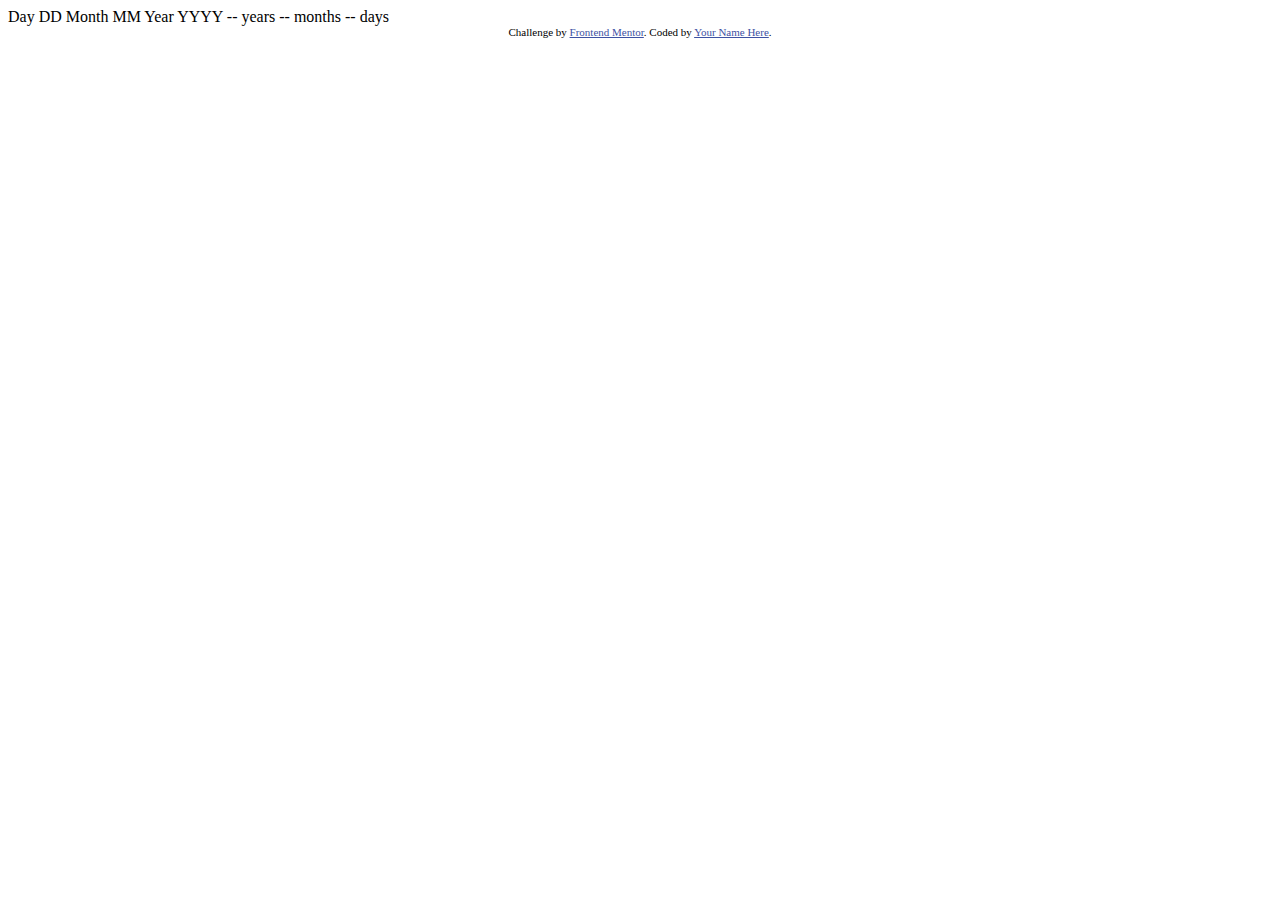
==== age-calculator-app-main/index.html @ f9dd013a "adicionando pasta" ====
<!DOCTYPE html>
<html lang="en">
<head>
  <meta charset="UTF-8">
  <meta name="viewport" content="width=device-width, initial-scale=1.0"> <!-- displays site properly based on user's device -->

  <link rel="icon" type="image/png" sizes="32x32" href="./assets/images/favicon-32x32.png">
  
  <title>Frontend Mentor | Age calculator app</title>

  <!-- Feel free to remove these styles or customise in your own stylesheet 👍 -->
  <style>
    .attribution { font-size: 11px; text-align: center; }
    .attribution a { color: hsl(228, 45%, 44%); }
  </style>
</head>
<body>

  Day
  DD

  Month
  MM

  Year
  YYYY

  -- years
  -- months
  -- days
  
  <div class="attribution">
    Challenge by <a href="https://www.frontendmentor.io?ref=challenge" target="_blank">Frontend Mentor</a>. 
    Coded by <a href="#">Your Name Here</a>.
  </div>
</body>
</html>
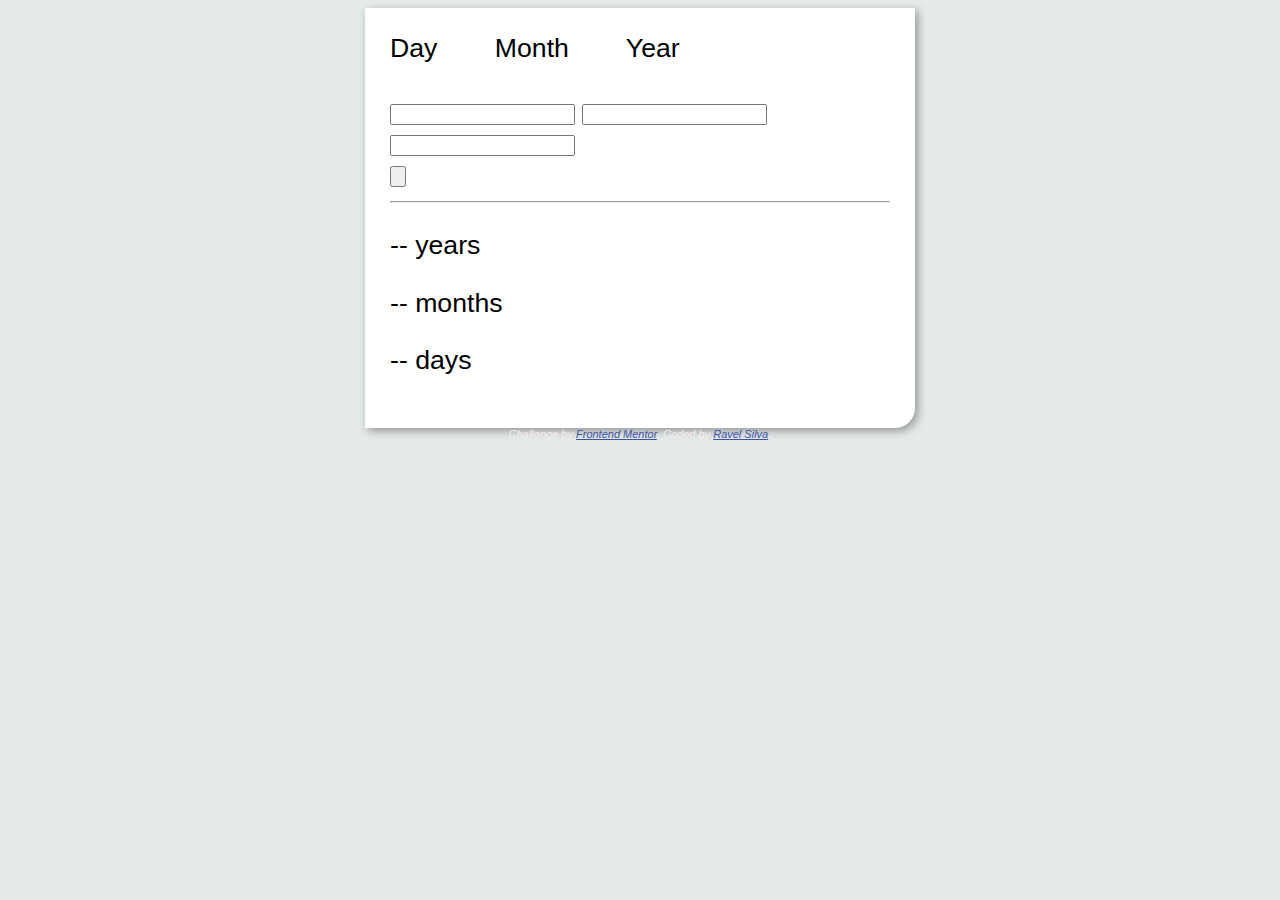
==== commit 15a118c5: "estilo css" ====
--- a/age-calculator-app-main/index.html
+++ b/age-calculator-app-main/index.html
@@ -7,31 +7,43 @@
   <link rel="icon" type="image/png" sizes="32x32" href="./assets/images/favicon-32x32.png">
   
   <title>Frontend Mentor | Age calculator app</title>
-
+  <link rel="stylesheet" href="estilo.css">
   <!-- Feel free to remove these styles or customise in your own stylesheet 👍 -->
   <style>
+    
     .attribution { font-size: 11px; text-align: center; }
     .attribution a { color: hsl(228, 45%, 44%); }
   </style>
 </head>
 <body>
+ 
 
-  Day
-  DD
 
-  Month
-  MM
 
-  Year
-  YYYY
+<section>
 
-  -- years
-  -- months
-  -- days
-  
-  <div class="attribution">
+  <div>
+    
+    <div style="word-spacing: 50px;">Day  Month Year </div>
+    <br>
+    <input type="number" id="dia" value="dia" > 
+    <input type="number" id="mes" value="mes"> 
+   <input type="number" id="ano" value="ano">
+   <br>
+   <input type="button" id="verificar" value= ''>
+
+   <hr>
+    <p>-- years</p>
+   <p> -- months</p>
+    <p>-- days</p>
+  </div>
+</section>
+
+<footer>
+<div class="attribution">
     Challenge by <a href="https://www.frontendmentor.io?ref=challenge" target="_blank">Frontend Mentor</a>. 
-    Coded by <a href="#">Your Name Here</a>.
+    Coded by <a href="#">Ravel Silva</a>.
   </div>
+</footer>  
 </body>
 </html>--- a/age-calculator-app-main/estilo.css
+++ b/age-calculator-app-main/estilo.css
@@ -0,0 +1,31 @@
+body {
+    background: rgb(229, 234, 235);
+    font: normal 20pt Arial;
+
+}
+header {
+
+    color: white;
+    text-align: center;
+}
+section {
+    
+    background: white;
+    border-bottom-right-radius: 20px;
+    padding: 25px;
+    width: 500px;
+    margin: auto;
+    box-shadow: 3px 3px 10px rgba(0, 0, 0, 0.363);
+    font-family: ;
+
+}
+
+div {
+    font-family: Verdana, Geneva, Tahoma, sans-serif;
+}
+footer {
+    color: rgb(247, 237, 237);
+    text-align: center;
+    font-style: italic;
+
+}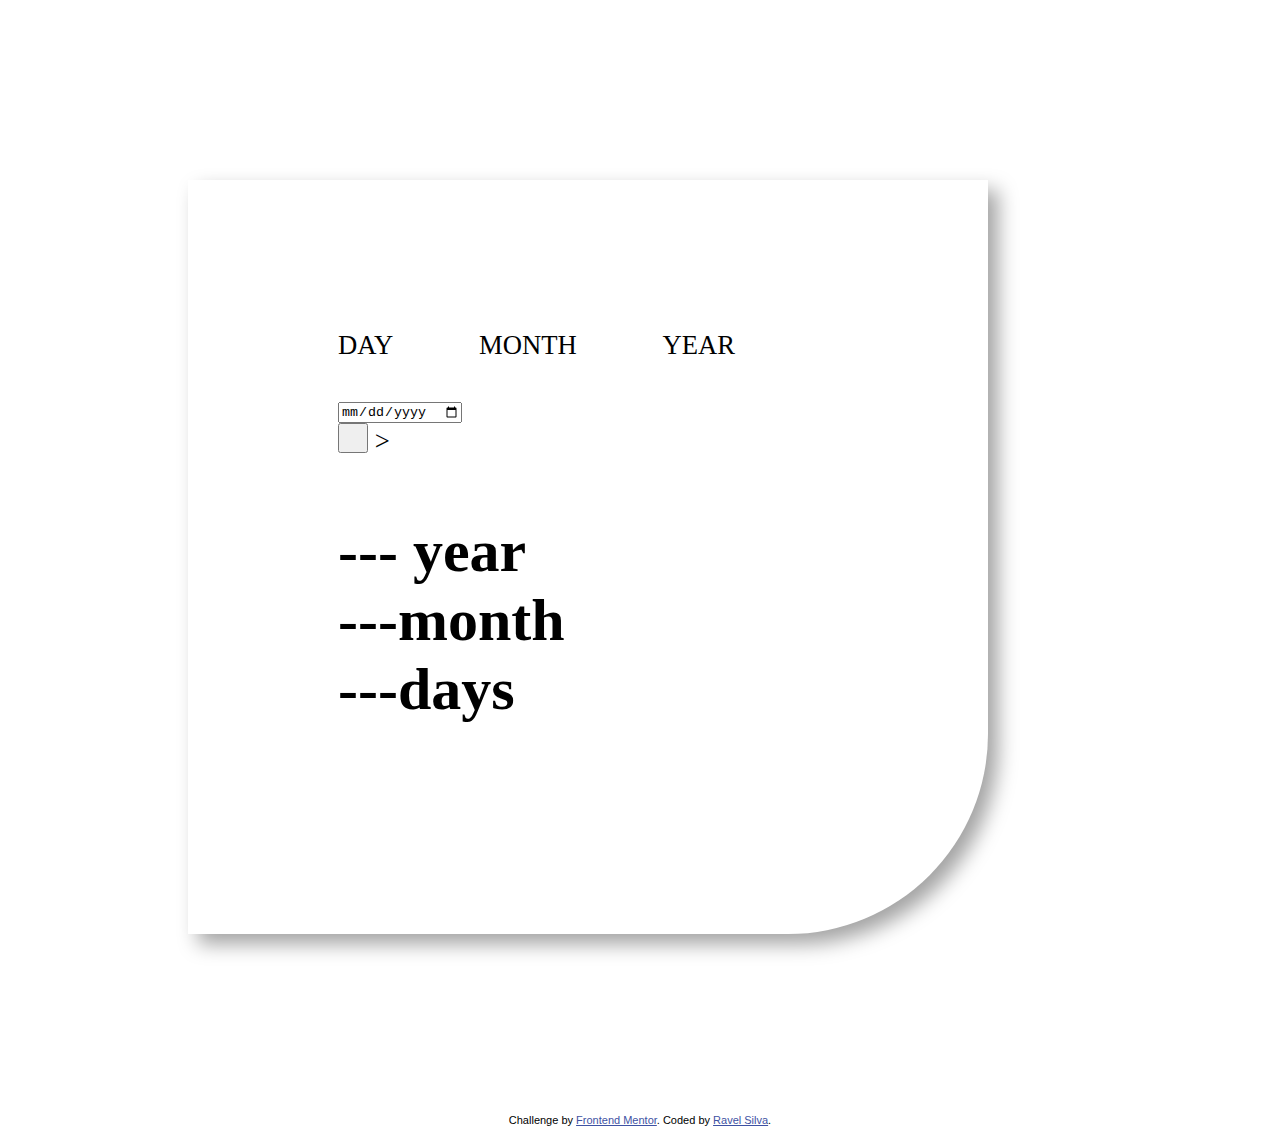
==== commit cb26b28d: "inclusao de js" ====
--- a/age-calculator-app-main/index.html
+++ b/age-calculator-app-main/index.html
@@ -1,4 +1,4 @@
-<!DOCTYPE html>
+ <!DOCTYPE html>
 <html lang="en">
 <head>
   <meta charset="UTF-8">
@@ -8,12 +8,8 @@
   
   <title>Frontend Mentor | Age calculator app</title>
   <link rel="stylesheet" href="estilo.css">
-  <!-- Feel free to remove these styles or customise in your own stylesheet 👍 -->
-  <style>
-    
-    .attribution { font-size: 11px; text-align: center; }
-    .attribution a { color: hsl(228, 45%, 44%); }
-  </style>
+ 
+ 
 </head>
 <body>
  
@@ -24,18 +20,21 @@
 
   <div>
     
-    <div style="word-spacing: 50px;">Day  Month Year </div>
+    <div style="word-spacing: 80px;">DAY  MONTH YEAR </div>
     <br>
-    <input type="number" id="dia" value="dia" > 
-    <input type="number" id="mes" value="mes"> 
-   <input type="number" id="ano" value="ano">
+    <input type="date"  id="date"> 
+  
    <br>
-   <input type="button" id="verificar" value= ''>
+   <button id="click" onclick="calculateAge()" value="click" > </button> 
+   >
 
-   <hr>
-    <p>-- years</p>
-   <p> -- months</p>
-    <p>-- days</p>
+   <h3 class="resultado">
+   <p id="result"> --- year <br> ---month <br> ---days </p>
+   </h3>
+    <!--<span id="ano"> --- years</span><br>
+    <span id="mes"> --- months</span><br>
+    <span id="dia"> --- days</span> -->
+   
   </div>
 </section>
 
@@ -44,6 +43,31 @@
     Challenge by <a href="https://www.frontendmentor.io?ref=challenge" target="_blank">Frontend Mentor</a>. 
     Coded by <a href="#">Ravel Silva</a>.
   </div>
-</footer>  
+</footer> 
+<script src="script.js"></script> 
 </body>
+</html> 
+
+<!-- <!DOCTYPE html>
+<html lang="en">
+<head>
+    <meta charset="UTF-8">
+    <meta name="viewport" content="width=device-width, initial-scale=1.0">
+    <title>Age calculator</title>
+    <link rel="stylesheet" href="style.css">
+</head>
+<body>
+    <div class="container">
+        <div class="calculator">
+            <h1>Javascript <br> <span>Age calculator</span></h1>
+            <div class="input-box">
+                <input type="date" id="date">
+                <button onclick="calculateAge()">Calculate</button>
+            </div>
+            <p id="result"></p>
+        </div>
+    </div> 
+    
+    
+    </body>
 </html>--- a/age-calculator-app-main/estilo.css
+++ b/age-calculator-app-main/estilo.css
@@ -1,31 +1,49 @@
 body {
-    background: rgb(229, 234, 235);
+
     font: normal 20pt Arial;
-
+    background-image: 
 }
 header {
 
-    color: white;
+    color: rgb(255, 255, 255);
     text-align: center;
+    font: normal 20pt Arial;;
 }
 section {
-    
+  
     background: white;
-    border-bottom-right-radius: 20px;
-    padding: 25px;
+    border-bottom-right-radius: 200px;
+    padding: 150px;
     width: 500px;
-    margin: auto;
-    box-shadow: 3px 3px 10px rgba(0, 0, 0, 0.363);
-    font-family: ;
+    margin: 180px;
+    box-shadow: 10px 10px 20px rgba(0, 0, 0, 0.363);
+    font-family: poppins;
+   
+}
+
+
+}
+footer {
+    color: rgb(33, 12, 223);
+    text-align: center;
+    font-style: italic;
+
+}
+.attribution { font-size: 11px; text-align: center; }
+.attribution a { color: hsl(228, 45%, 44%); }
+
+
+button {
+
+
+    width: 30px;
+   height: 30px;
+   
 
 }
 
-div {
-    font-family: Verdana, Geneva, Tahoma, sans-serif;
-}
-footer {
-    color: rgb(247, 237, 237);
-    text-align: center;
-    font-style: italic;
+.resultado {
+    font-size: 60px; 
+  
 
 }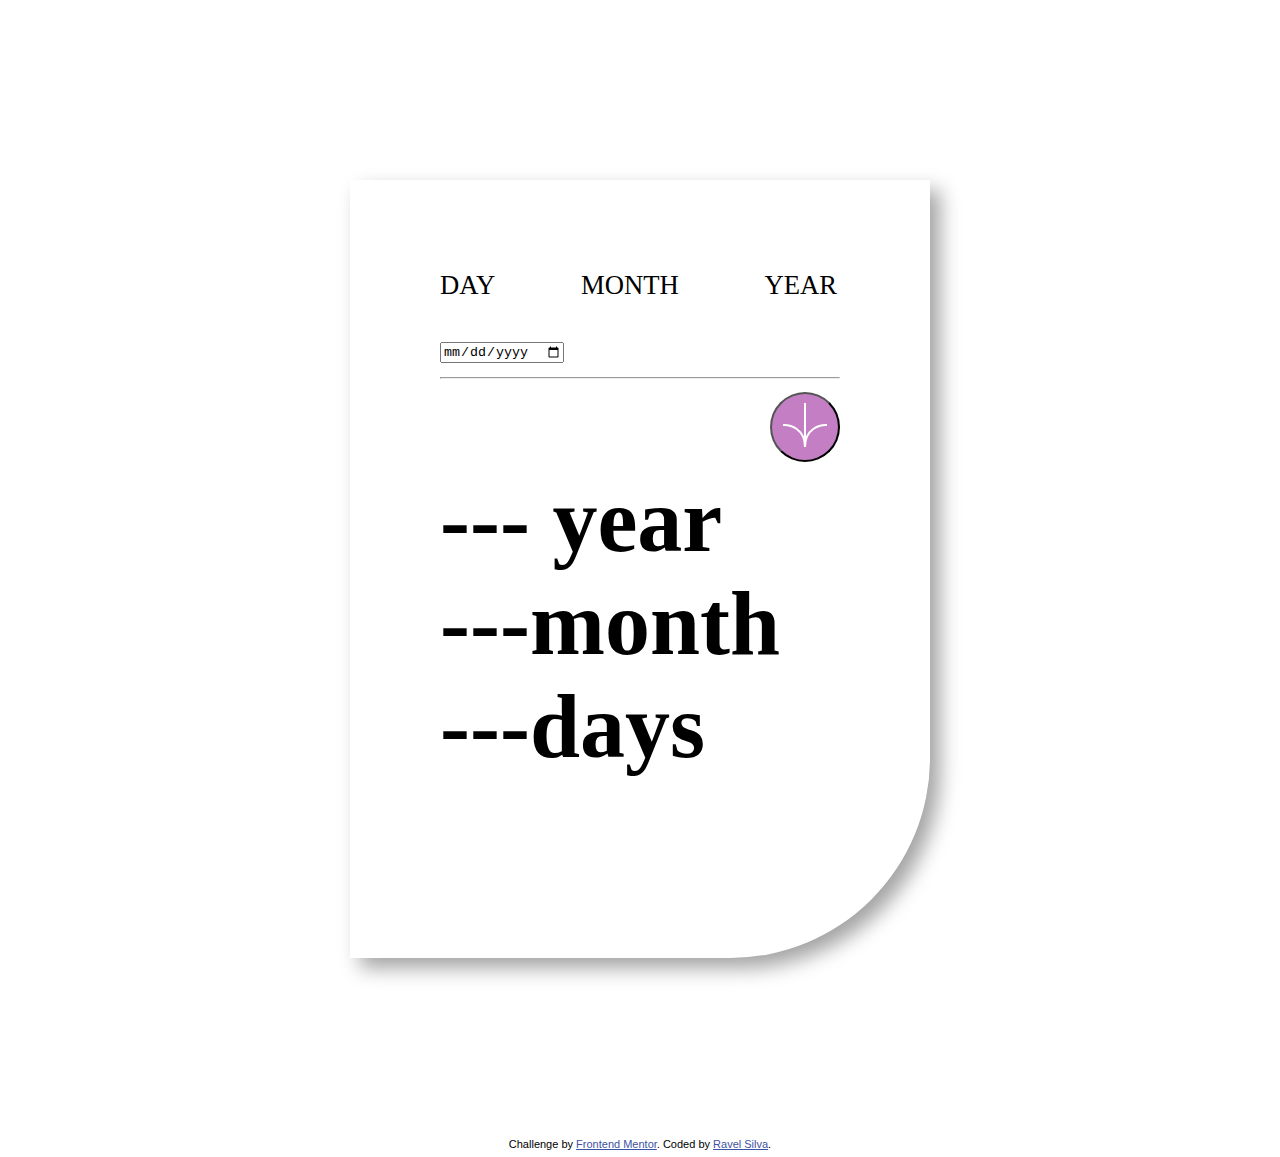
==== commit 7b5d7f1a: "s" ====
--- a/age-calculator-app-main/index.html
+++ b/age-calculator-app-main/index.html
@@ -24,9 +24,12 @@
     <br>
     <input type="date"  id="date"> 
   
-   <br>
+   <!--<br>
    <button id="click" onclick="calculateAge()" value="click" > </button> 
-   >
+   >-->
+   <hr> <button type="submit" aria-label="Gerar relatório pdf"onclick="calculateAge()">
+    <img src="assets/images/icon-arrow.svg"  style="max-widht:32px; max-height:50px;"id="click"> 
+  </button>
 
    <h3 class="resultado">
    <p id="result"> --- year <br> ---month <br> ---days </p>
@@ -48,26 +51,3 @@
 </body>
 </html> 
 
-<!-- <!DOCTYPE html>
-<html lang="en">
-<head>
-    <meta charset="UTF-8">
-    <meta name="viewport" content="width=device-width, initial-scale=1.0">
-    <title>Age calculator</title>
-    <link rel="stylesheet" href="style.css">
-</head>
-<body>
-    <div class="container">
-        <div class="calculator">
-            <h1>Javascript <br> <span>Age calculator</span></h1>
-            <div class="input-box">
-                <input type="date" id="date">
-                <button onclick="calculateAge()">Calculate</button>
-            </div>
-            <p id="result"></p>
-        </div>
-    </div> 
-    
-    
-    </body>
-</html>--- a/age-calculator-app-main/estilo.css
+++ b/age-calculator-app-main/estilo.css
@@ -1,7 +1,7 @@
 body {
 
-    font: normal 20pt Arial;
-    background-image: 
+    font: normal 20pt arial;
+    background-image:
 }
 header {
 
@@ -13,12 +13,13 @@
   
     background: white;
     border-bottom-right-radius: 200px;
-    padding: 150px;
-    width: 500px;
-    margin: 180px;
+    padding: 90px;
+    width: 400px;
+    margin: 180px auto;
     box-shadow: 10px 10px 20px rgba(0, 0, 0, 0.363);
     font-family: poppins;
-   
+    position: relative;
+    top: 50 auto
 }
 
 
@@ -27,23 +28,24 @@
     color: rgb(33, 12, 223);
     text-align: center;
     font-style: italic;
-
+   
 }
 .attribution { font-size: 11px; text-align: center; }
 .attribution a { color: hsl(228, 45%, 44%); }
 
 
-button {
-
-
-    width: 30px;
-   height: 30px;
-   
-
+button{
+    color:violet
+    font-size: 10px;
+    float: right;
+    width: 70px;
+    height: 70px;
+    background-color: rgb(196, 127, 196);
+    border-radius: 50px;
 }
 
 .resultado {
-    font-size: 60px; 
+    font-size: 90px; 
   
 
 }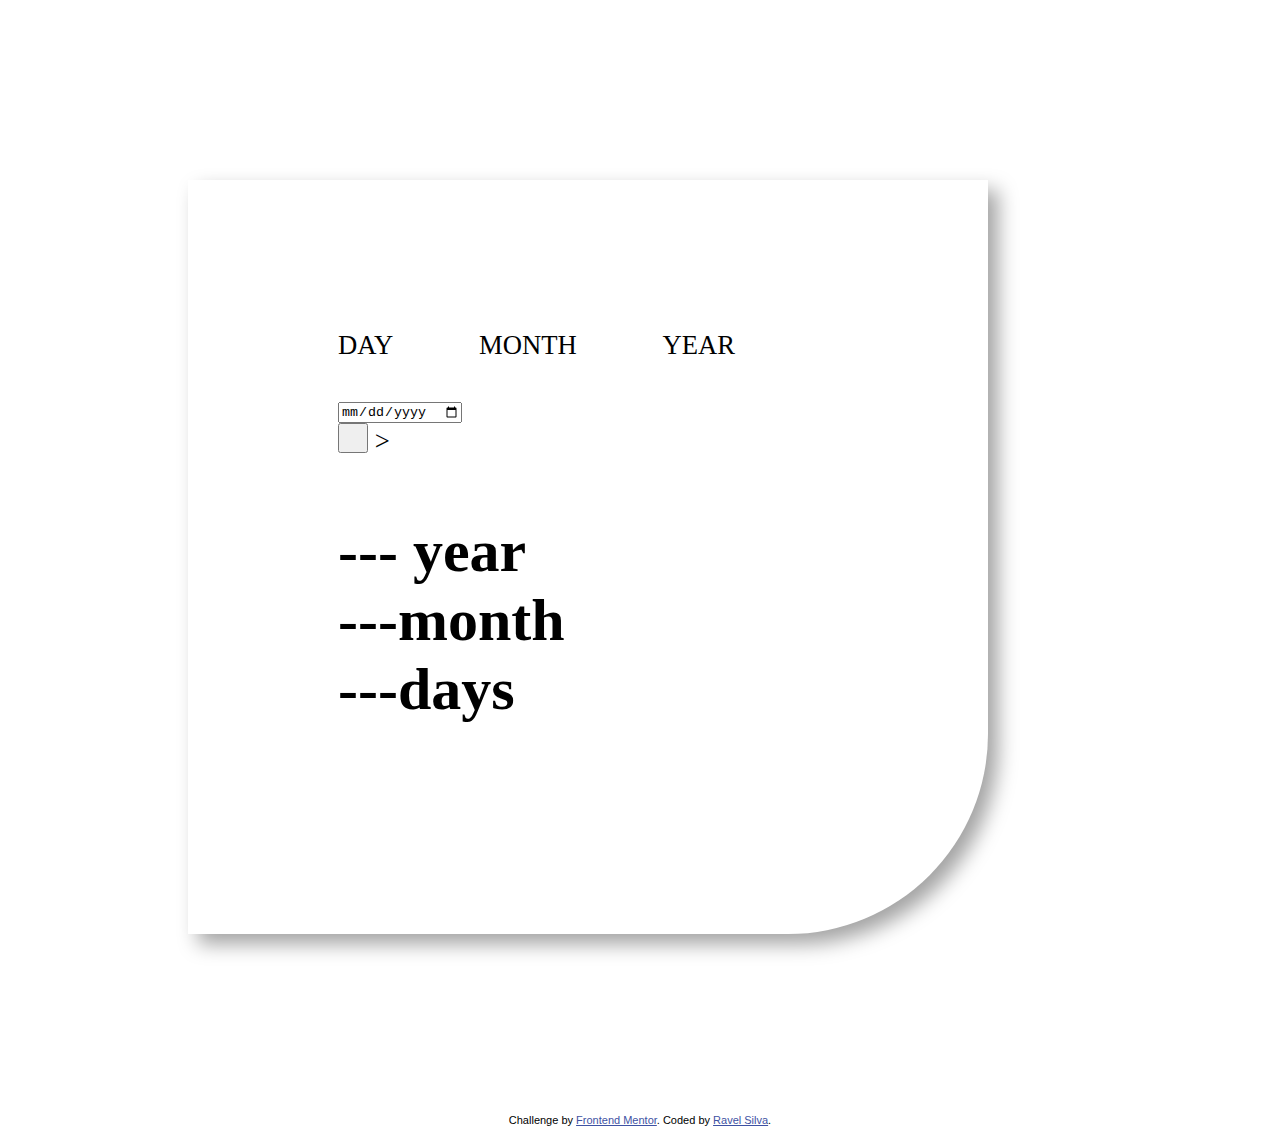
==== commit ea6711c9: "Revert "s"" ====
--- a/age-calculator-app-main/index.html
+++ b/age-calculator-app-main/index.html
@@ -24,12 +24,9 @@
     <br>
     <input type="date"  id="date"> 
   
-   <!--<br>
+   <br>
    <button id="click" onclick="calculateAge()" value="click" > </button> 
-   >-->
-   <hr> <button type="submit" aria-label="Gerar relatório pdf"onclick="calculateAge()">
-    <img src="assets/images/icon-arrow.svg"  style="max-widht:32px; max-height:50px;"id="click"> 
-  </button>
+   >
 
    <h3 class="resultado">
    <p id="result"> --- year <br> ---month <br> ---days </p>
@@ -51,3 +48,26 @@
 </body>
 </html> 
 
+<!-- <!DOCTYPE html>
+<html lang="en">
+<head>
+    <meta charset="UTF-8">
+    <meta name="viewport" content="width=device-width, initial-scale=1.0">
+    <title>Age calculator</title>
+    <link rel="stylesheet" href="style.css">
+</head>
+<body>
+    <div class="container">
+        <div class="calculator">
+            <h1>Javascript <br> <span>Age calculator</span></h1>
+            <div class="input-box">
+                <input type="date" id="date">
+                <button onclick="calculateAge()">Calculate</button>
+            </div>
+            <p id="result"></p>
+        </div>
+    </div> 
+    
+    
+    </body>
+</html>--- a/age-calculator-app-main/estilo.css
+++ b/age-calculator-app-main/estilo.css
@@ -1,7 +1,7 @@
 body {
 
-    font: normal 20pt arial;
-    background-image:
+    font: normal 20pt Arial;
+    background-image: 
 }
 header {
 
@@ -13,13 +13,12 @@
   
     background: white;
     border-bottom-right-radius: 200px;
-    padding: 90px;
-    width: 400px;
-    margin: 180px auto;
+    padding: 150px;
+    width: 500px;
+    margin: 180px;
     box-shadow: 10px 10px 20px rgba(0, 0, 0, 0.363);
     font-family: poppins;
-    position: relative;
-    top: 50 auto
+   
 }
 
 
@@ -28,24 +27,23 @@
     color: rgb(33, 12, 223);
     text-align: center;
     font-style: italic;
-   
+
 }
 .attribution { font-size: 11px; text-align: center; }
 .attribution a { color: hsl(228, 45%, 44%); }
 
 
-button{
-    color:violet
-    font-size: 10px;
-    float: right;
-    width: 70px;
-    height: 70px;
-    background-color: rgb(196, 127, 196);
-    border-radius: 50px;
+button {
+
+
+    width: 30px;
+   height: 30px;
+   
+
 }
 
 .resultado {
-    font-size: 90px; 
+    font-size: 60px; 
   
 
 }